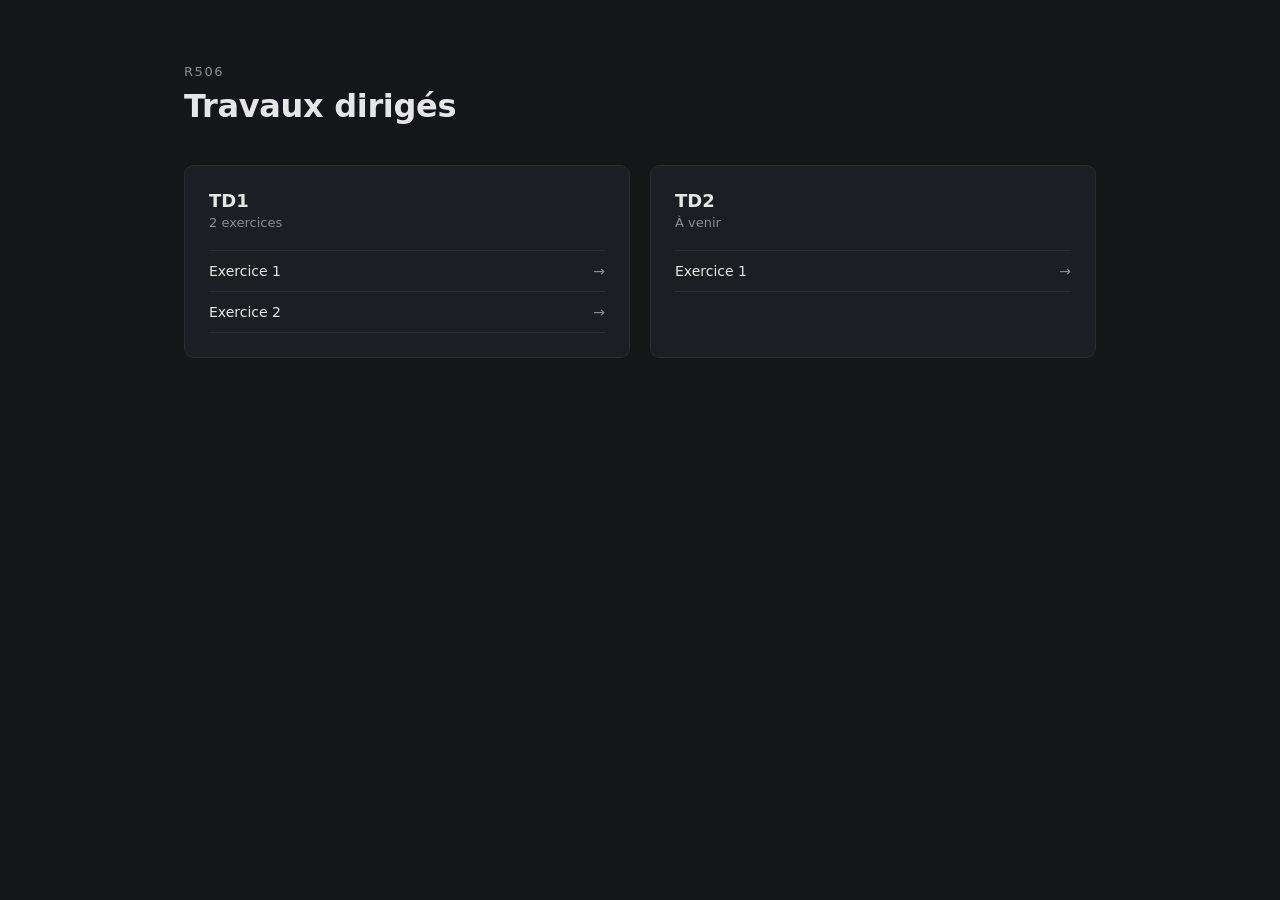
==== index.html @ 4d72c290 "Initialisation" ====
<!DOCTYPE html>
<html lang="fr">
<head>
    <meta charset="UTF-8">
    <meta name="viewport" content="width=device-width, initial-scale=1.0">
    <link rel="stylesheet" href="styles.css">
    <title>R506</title>

</head>
<body>
    <header>
        <p class="eyebrow">R506</p>
        <h1>Travaux dirigés</h1>
    </header>

    <main>
        <section class="card">
            <h2>TD1</h2>
            <p class="count">2 exercices</p>
            <ul>
                <li><a href="TD1/EXO1/index.html">Exercice 1<span class="arrow">&rarr;</span></a></li>
                <li><a href="TD1/EXO1/EXO2/index.html">Exercice 2<span class="arrow">&rarr;</span></a></li>
            </ul>
        </section>

        <section class="card">
            <h2>TD2</h2>
            <p class="count">&Agrave; venir</p>
            <ul>
                <li><a href="TD2/index.html">Exercice 1<span class="arrow">&rarr;</span></a></li>
            </ul>
        </section>
    </main>

</body>
</html>
---- styles.css ----
:root {
            --bg: #15161a;
            --surface: #1c1e23;
            --border: #2a2c33;
            --text: #e6e6e6;
            --muted: #8a8d96;
            --accent: #d8d9dc;
        }

        * {
            box-sizing: border-box;
        }

        body {
            margin: 0;
            background: var(--bg);
            color: var(--text);
            font-family: "Segoe UI", system-ui, -apple-system, sans-serif;
            -webkit-font-smoothing: antialiased;
        }

        header {
            max-width: 960px;
            margin: 0 auto;
            padding: 64px 24px 32px;
        }

        header .eyebrow {
            font-size: 13px;
            letter-spacing: 0.12em;
            text-transform: uppercase;
            color: var(--muted);
            margin: 0 0 8px;
        }

        header h1 {
            font-size: 32px;
            font-weight: 600;
            margin: 0;
            letter-spacing: -0.01em;
        }

        main {
            max-width: 960px;
            margin: 0 auto;
            padding: 8px 24px 80px;
            display: grid;
            grid-template-columns: repeat(auto-fit, minmax(280px, 1fr));
            gap: 20px;
        }

        .card {
            background: var(--surface);
            border: 1px solid var(--border);
            border-radius: 10px;
            padding: 24px;
        }

        .card h2 {
            font-size: 18px;
            font-weight: 600;
            margin: 0 0 4px;
        }

        .card .count {
            font-size: 13px;
            color: var(--muted);
            margin: 0 0 20px;
        }

        .card ul {
            list-style: none;
            margin: 0;
            padding: 0;
            border-top: 1px solid var(--border);
        }

        .card li {
            border-bottom: 1px solid var(--border);
        }

        .card a {
            display: flex;
            align-items: center;
            justify-content: space-between;
            gap: 12px;
            padding: 12px 0;
            color: var(--text);
            text-decoration: none;
            font-size: 14px;
        }

        .card a:hover {
            color: var(--muted);
        }

        .card a .arrow {
            color: var(--muted);
            font-size: 14px;
        }
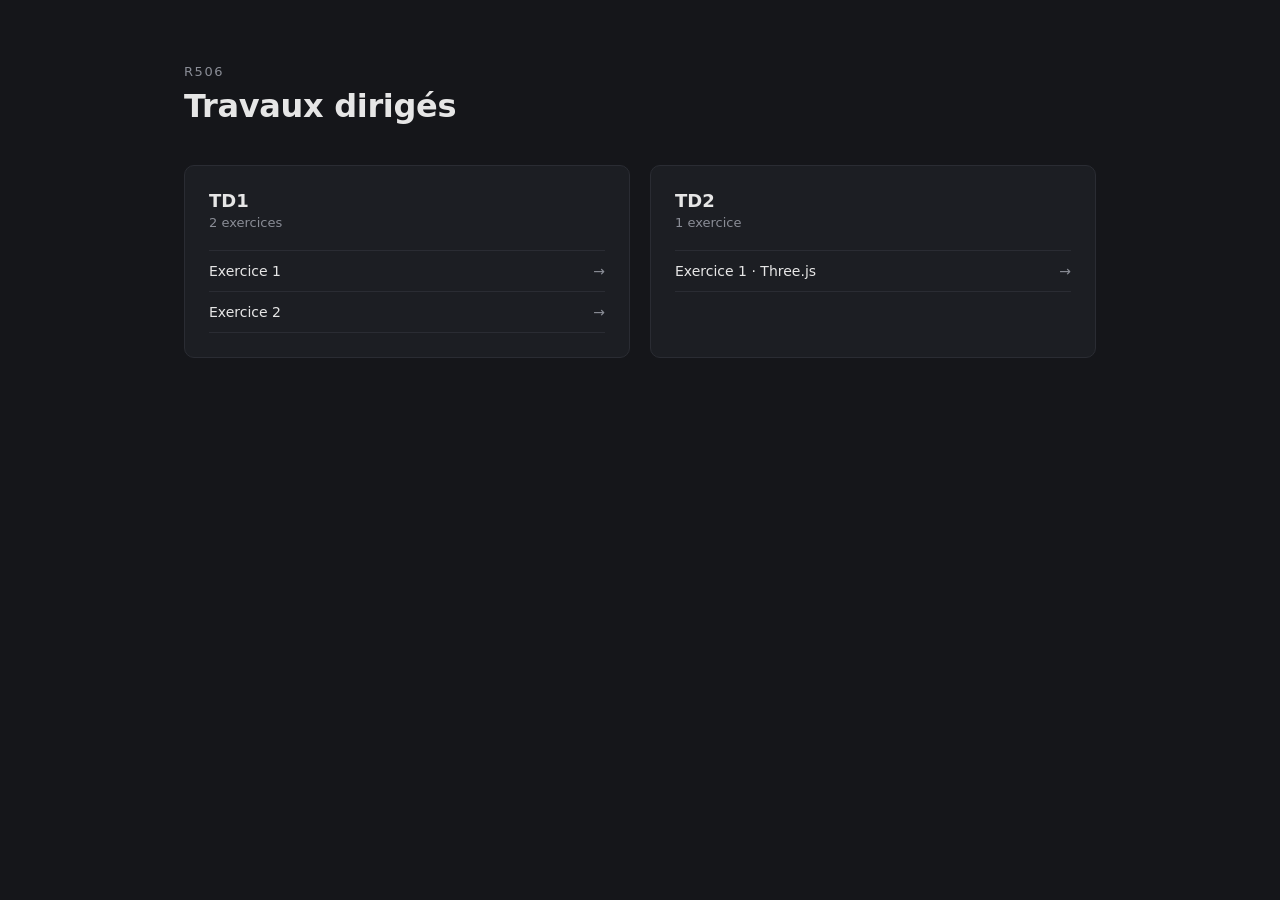
==== commit f61bfdd9: "TD2 EXO1: scène Three.js de base" ====
--- a/index.html
+++ b/index.html
@@ -19,15 +19,15 @@
             <p class="count">2 exercices</p>
             <ul>
                 <li><a href="TD1/EXO1/index.html">Exercice 1<span class="arrow">&rarr;</span></a></li>
-                <li><a href="TD1/EXO1/EXO2/index.html">Exercice 2<span class="arrow">&rarr;</span></a></li>
+                <li><a href="TD1/EXO2/index.html">Exercice 2<span class="arrow">&rarr;</span></a></li>
             </ul>
         </section>
 
         <section class="card">
             <h2>TD2</h2>
-            <p class="count">&Agrave; venir</p>
+            <p class="count">1 exercice</p>
             <ul>
-                <li><a href="TD2/index.html">Exercice 1<span class="arrow">&rarr;</span></a></li>
+                <li><a href="TD2/EXO1/index.html">Exercice 1 &middot; Three.js<span class="arrow">&rarr;</span></a></li>
             </ul>
         </section>
     </main>
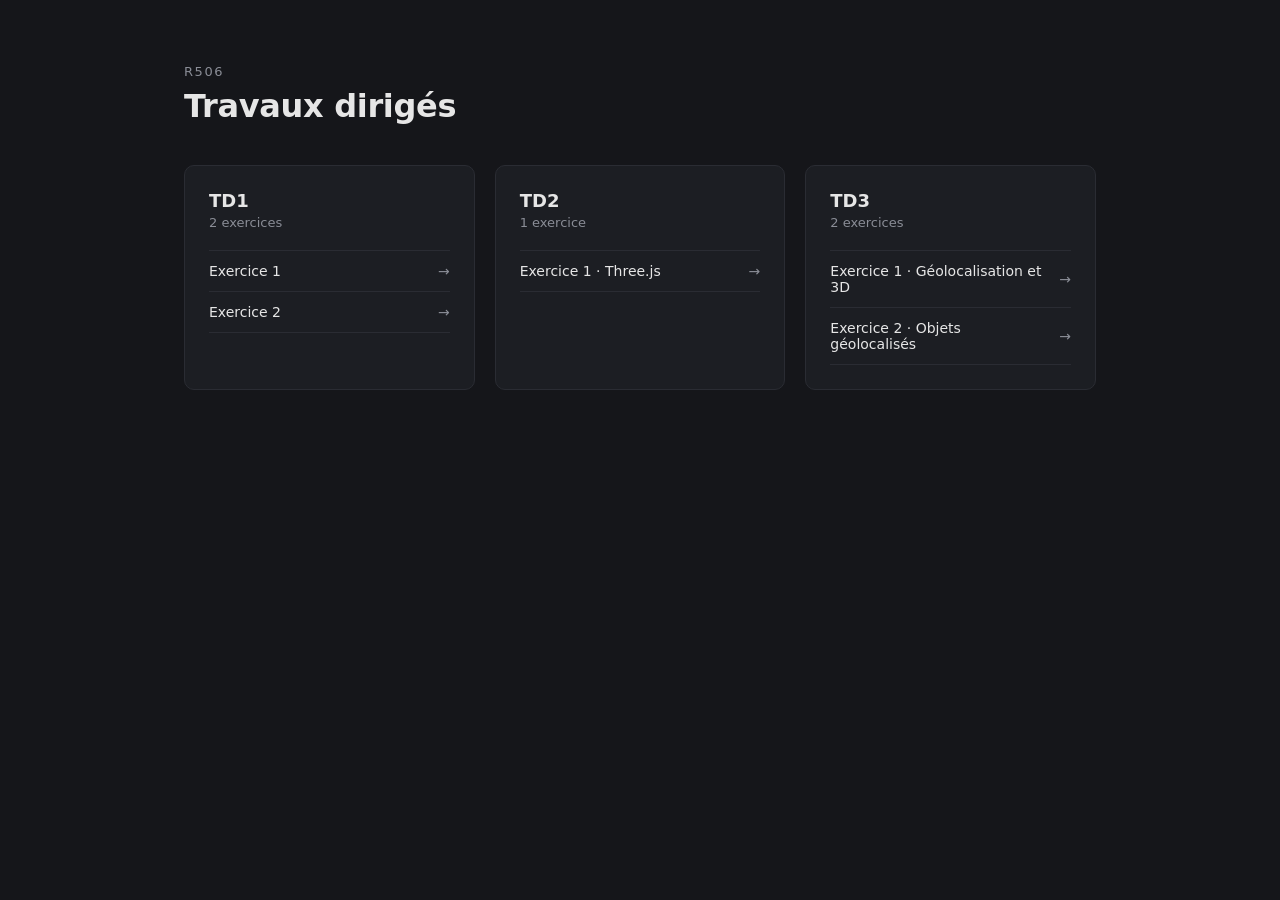
==== commit 9df5e0d0: "TD3: globe géolocalisé avec Leaflet et début de l'AR caméra" ====
--- a/index.html
+++ b/index.html
@@ -30,6 +30,15 @@
                 <li><a href="TD2/EXO1/index.html">Exercice 1 &middot; Three.js<span class="arrow">&rarr;</span></a></li>
             </ul>
         </section>
+
+        <section class="card">
+            <h2>TD3</h2>
+            <p class="count">2 exercices</p>
+            <ul>
+                <li><a href="TD3/EXO1/index.html">Exercice 1 &middot; Géolocalisation et 3D<span class="arrow">&rarr;</span></a></li>
+                <li><a href="TD3/EXO2/index.html">Exercice 2 &middot; Objets géolocalisés<span class="arrow">&rarr;</span></a></li>
+            </ul>
+        </section>
     </main>
 
 </body>
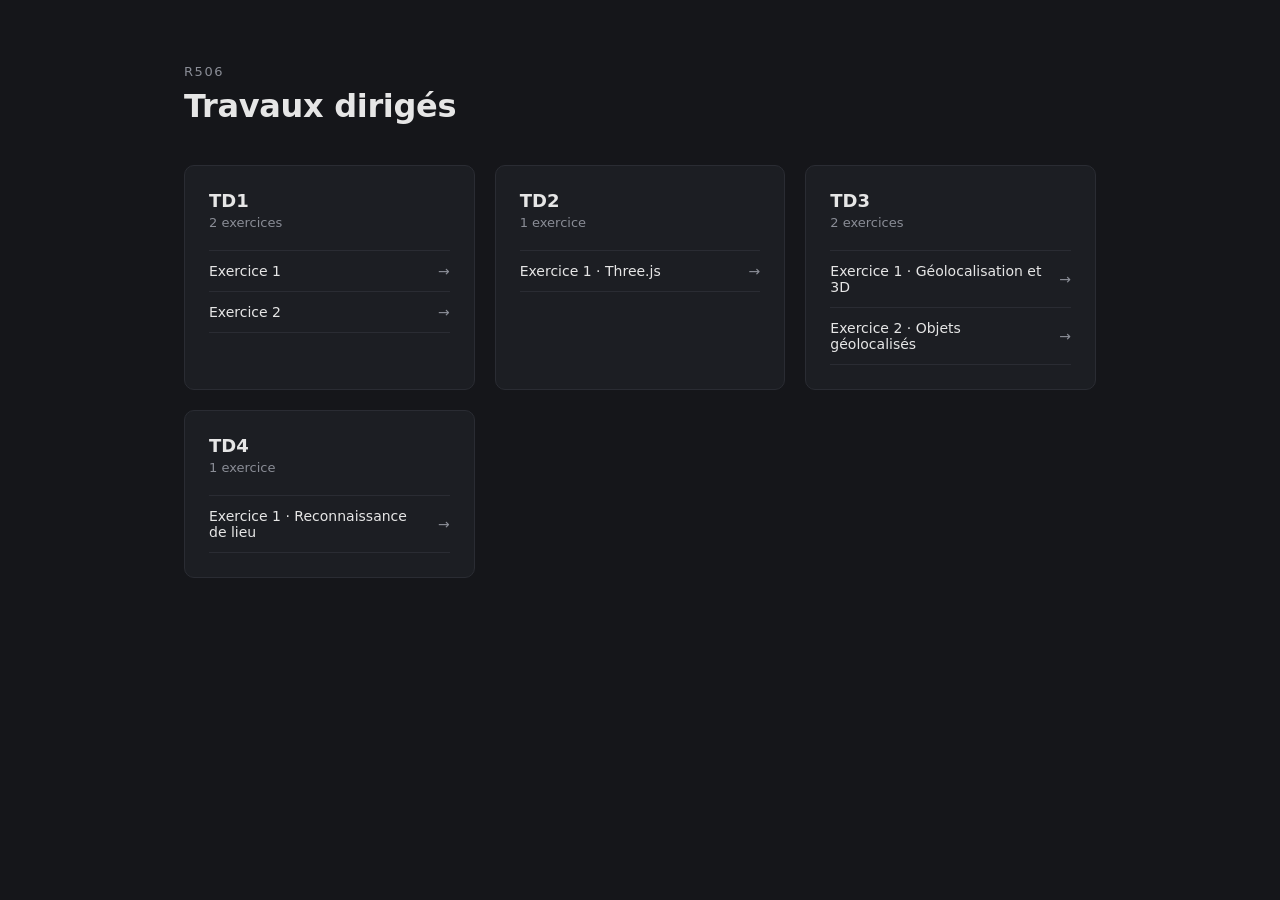
==== commit 21ef9ed2: "TD4 EXO1: reconnaissance de lieu avec ml5.js, modèle 3D et fiche Wikipédia" ====
--- a/index.html
+++ b/index.html
@@ -39,6 +39,14 @@
                 <li><a href="TD3/EXO2/index.html">Exercice 2 &middot; Objets géolocalisés<span class="arrow">&rarr;</span></a></li>
             </ul>
         </section>
+
+        <section class="card">
+            <h2>TD4</h2>
+            <p class="count">1 exercice</p>
+            <ul>
+                <li><a href="TD4/EXO1/index.html">Exercice 1 &middot; Reconnaissance de lieu<span class="arrow">&rarr;</span></a></li>
+            </ul>
+        </section>
     </main>
 
 </body>
